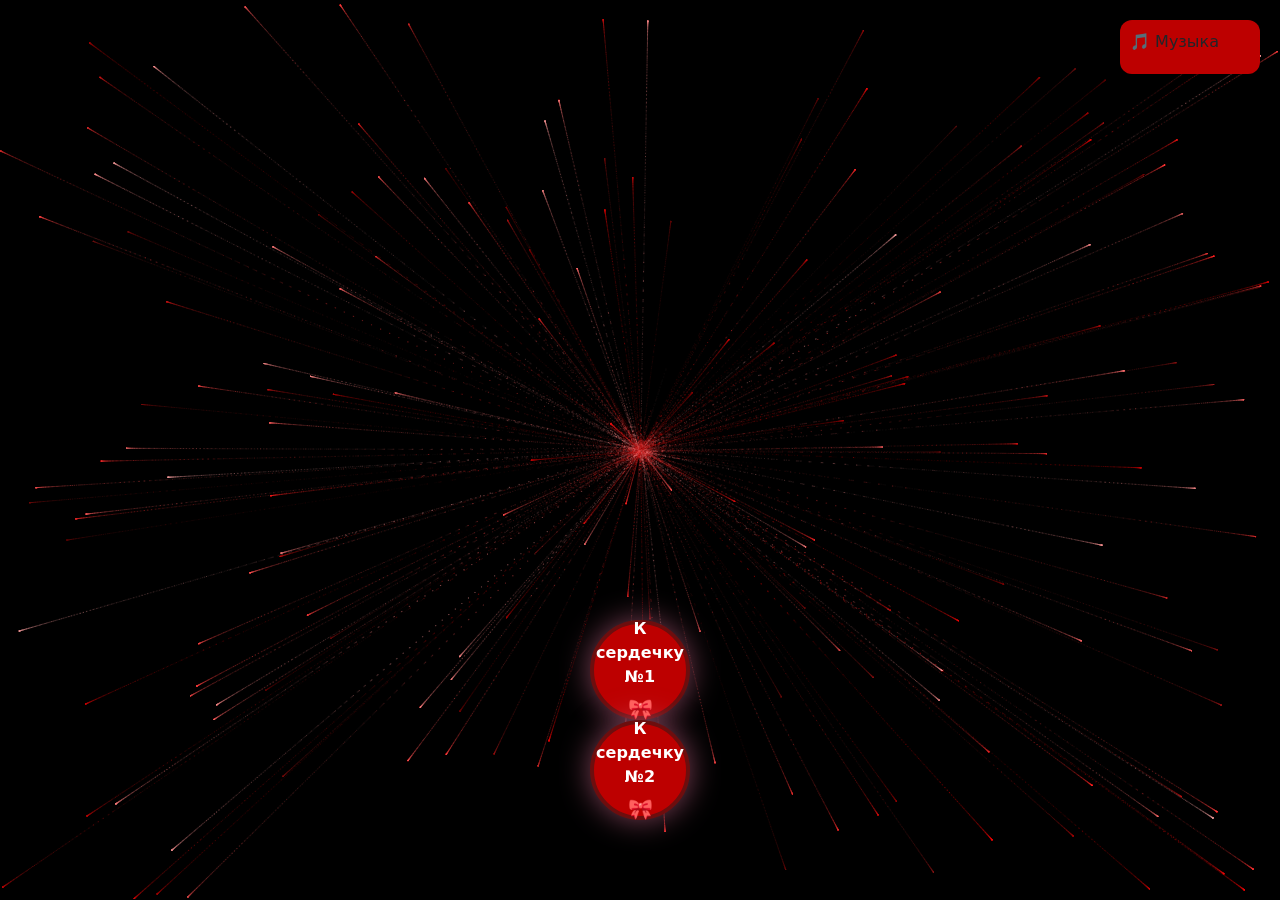
==== index.html @ 40010afa "Add files via upload" ====
<!DOCTYPE html>
<html lang="ru">
<head>
    <meta charset="UTF-8">
    <title>Сердце из слов</title>
    <link rel="stylesheet" href="./styles_2.css">
    <link rel="stylesheet" href="https://cdn.jsdelivr.net/npm/bootstrap@5.3.3/dist/css/bootstrap.min.css">
</head>
<body>

    <canvas id="heart"></canvas>

    <div class="center-container">
        <a href="heart.html" class="btn-main">
            <span>К сердечку №1</span>
            <span class="sparkle">🎀</span>
        </a>
        <a href="heart_2.html" class="btn-main">
            <span>К сердечку №2</span>
            <span class="sparkle">🎀</span>
        </a>
    </div>
    <div class="music-widget" id="musicWidget">
        🎵 Музыка
        <div class="music-controls" id="musicControls">
            <button id="prevSong">⏮ Предыдущая</button>
            <button id="playPause">⏯ Играть</button>
            <button id="nextSong">⏭ Следующая</button>
        </div>
    </div>

    <script src="music.js"></script>
  <script  src="./test.js"></script>
</body>
</html>
---- styles_2.css ----
canvas {
  position: absolute;
  left:0;
  top: 0;
  width: 100%;
  height: 100%;
  background-color: rgba(0,0,0,.2);
}
.highlight {
    position: relative;
    font-size: 30px;
    color: rgba(255, 193, 230,.9);
    text-align: center;
    background-color: rgba(0,0,0,.2)
}
.center-container {
            position: absolute;
            top: 80%;
            left: 50%;
            transform: translate(-50%, -50%);
            z-index: 20;
            text-align: center;
        }

        .btn-main {
            width: 100px;
            height: 100px;
            background-color: #bd0000; /* Насыщенный розовый */
            color: #fff;
            text-decoration: none;
            border: 4px solid #6d0e0e;
            border-radius: 50%; /* Круглая форма */
            display: flex;
            flex-direction: column;
            justify-content: center;
            align-items: center;
            font-weight: bold;
            font-size: 16px;
            text-align: center;
            box-shadow: 0 0 30px rgba(209, 107, 145, 0.6);
            transition: all 0.3s ease;
            animation: heartBeat 1.5s infinite ease-in-out;
        }

        .btn-main:hover {
            transform: scale(1.1);
            background-color: #bd0000;
            box-shadow: 0 0 50px rgba(207, 12, 12, 0.9);
        }

        @keyframes heartBeat {
            0% { transform: scale(1); }
            50% { transform: scale(1.08); }
            100% { transform: scale(1); }
        }

        .sparkle { font-size: 20px; margin-top: 5px; }
        .music-widget {
    position: fixed;
    top: 20px;
    right: 20px;
    background-color: #bd0000;
    border-radius: 12px;
    padding: 10px;
    cursor: pointer;
    z-index: 1000;
    width: 140px;
    transition: all 0.3s ease;
    overflow: hidden;
}
.music-widget:hover { background-color: #ff4757; }
.music-controls {
    display: flex;
    flex-direction: column;
    gap: 8px;
    margin-top: 10px;
    opacity: 0;
    max-height: 0;
    transition: all 0.3s ease;
}
.music-controls button {
    background-color: #fff;
    color: #bd0000;
    border: none;
    padding: 8px 12px;
    border-radius: 8px;
    cursor: pointer;
    font-size: 13px;
}
.music-controls button:hover { background-color: #ffe3e6; }
.music-widget.active .music-controls { opacity: 1; max-height: 200px; }

/* Контент страниц */
#content {
    padding: 50px 20px 20px 20px;
}

/* Навигация */
.nav-link {
    background-color: #ff6b81;
    color: white;
    text-decoration: none;
    padding: 10px 15px;
    margin-right: 10px;
    border-radius: 8px;
}
.nav-link:hover { background-color: #ff4757; }
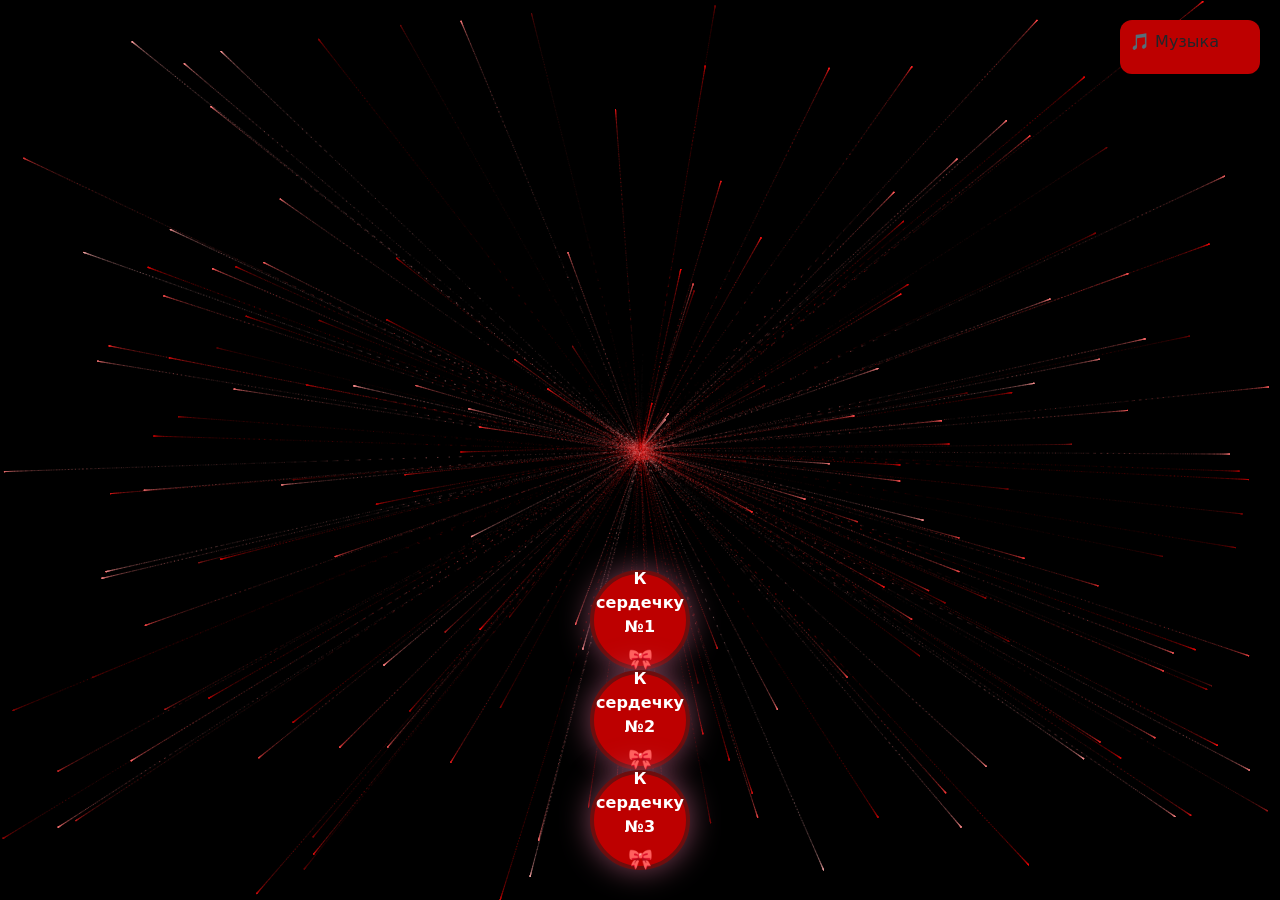
==== commit 5a57900b: "Update index.html" ====
--- a/index.html
+++ b/index.html
@@ -19,6 +19,10 @@
             <span>К сердечку №2</span>
             <span class="sparkle">🎀</span>
         </a>
+        <a href="heart_new.html" class="btn-main">
+            <span>К сердечку №3</span>
+            <span class="sparkle">🎀</span>
+        </a>
     </div>
     <div class="music-widget" id="musicWidget">
         🎵 Музыка
@@ -32,4 +36,4 @@
     <script src="music.js"></script>
   <script  src="./test.js"></script>
 </body>
-</html>+</html>
